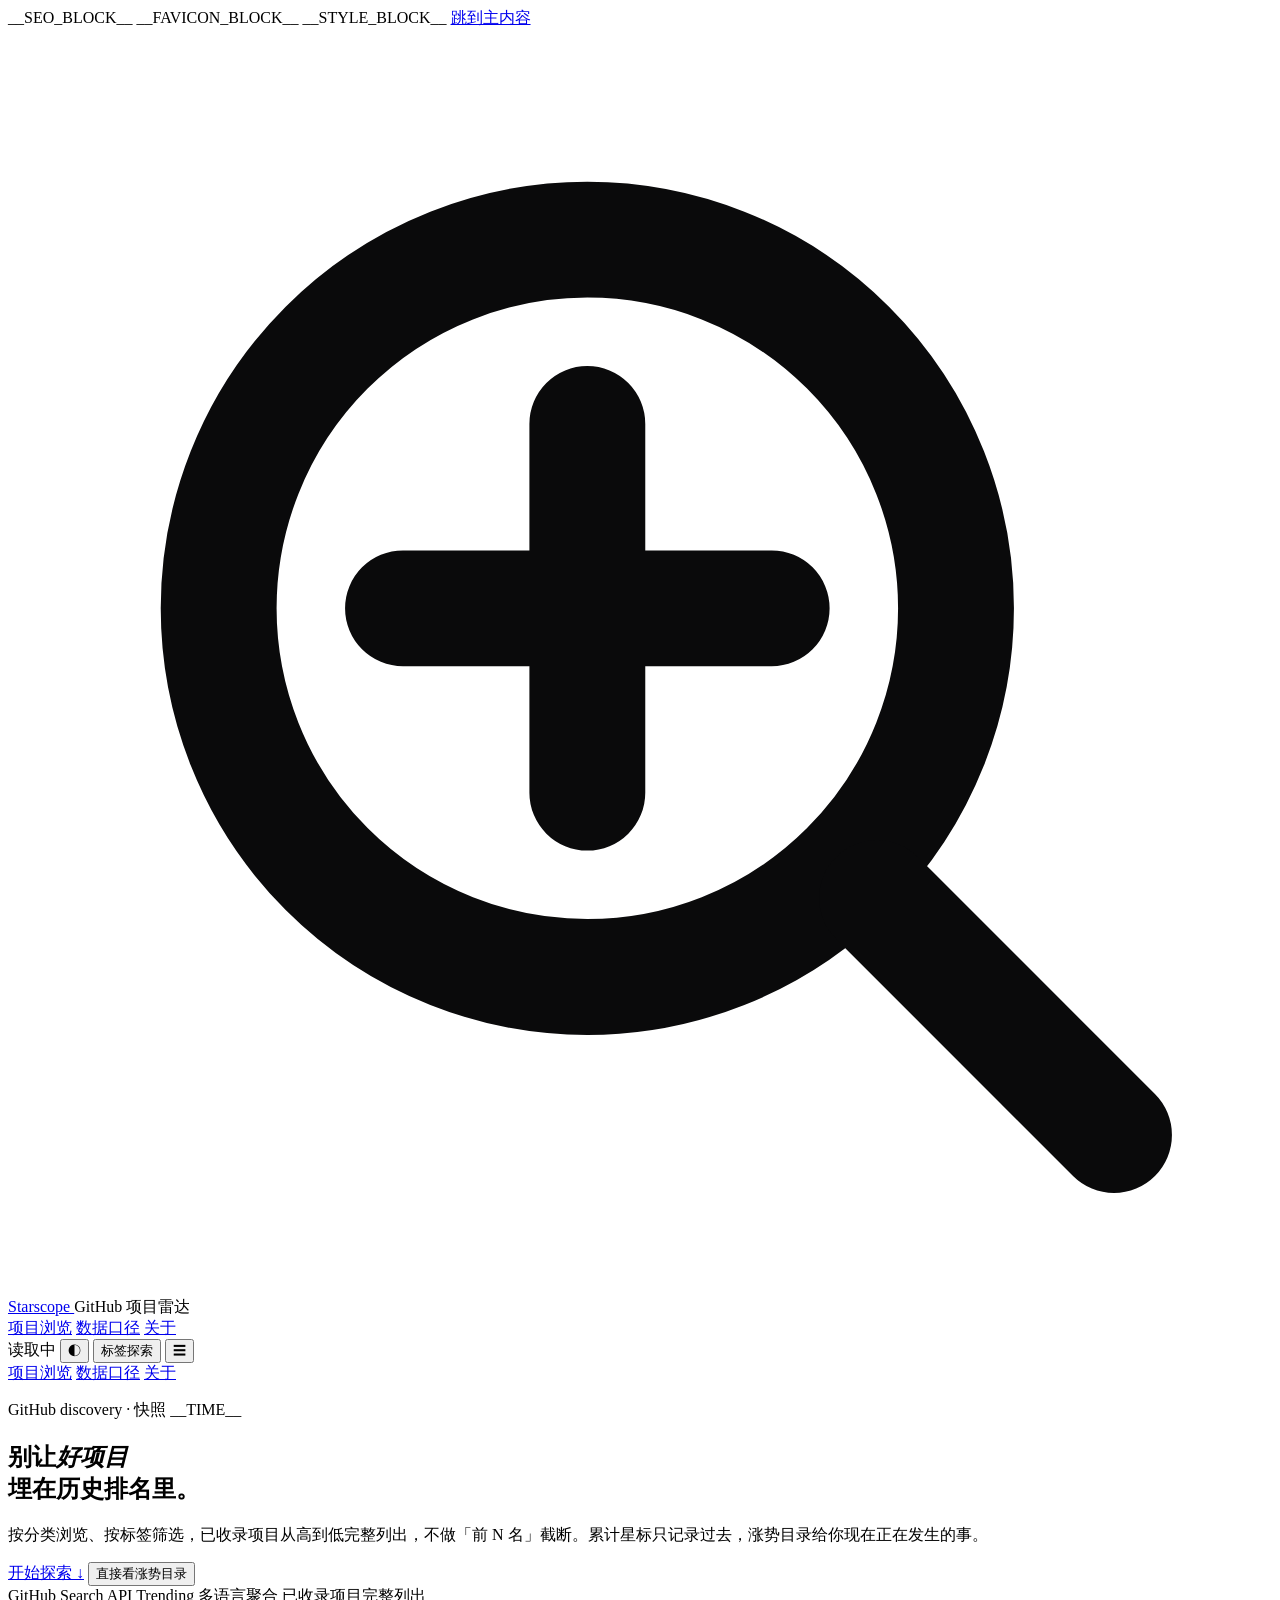
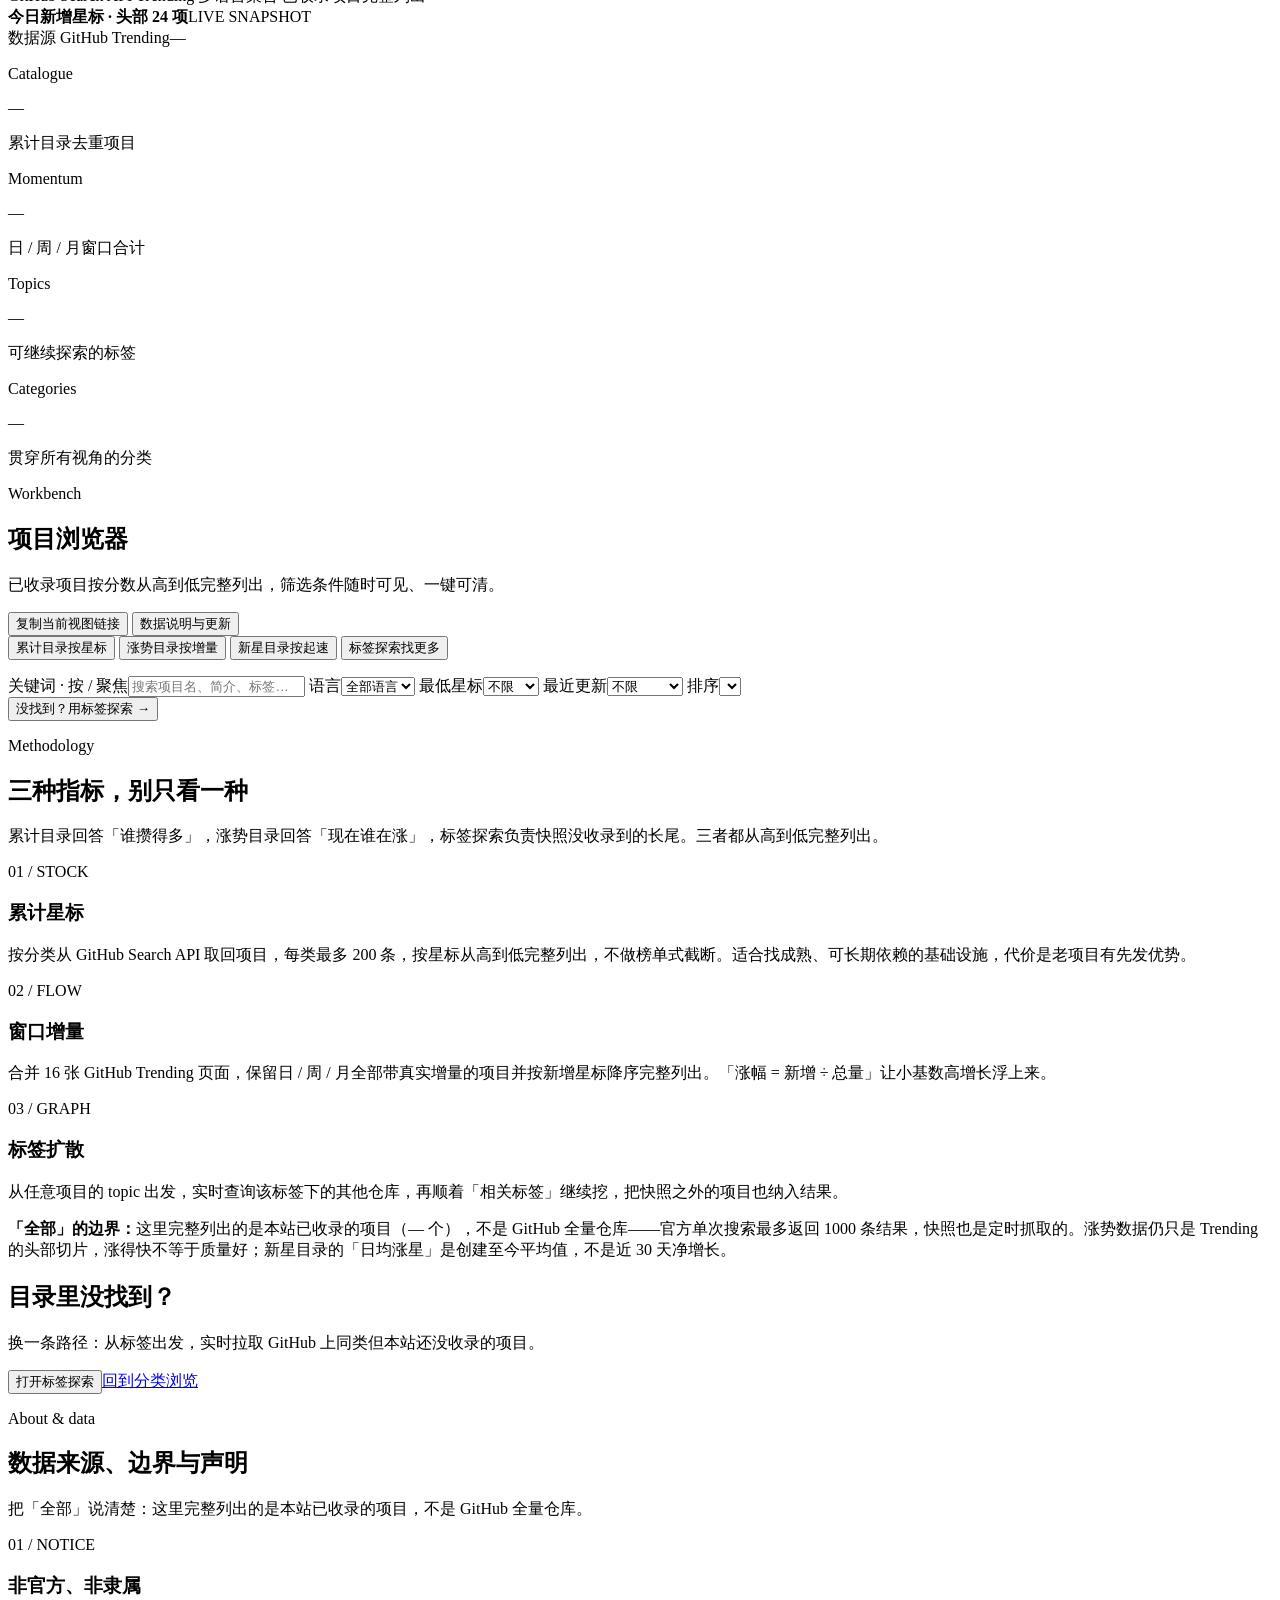
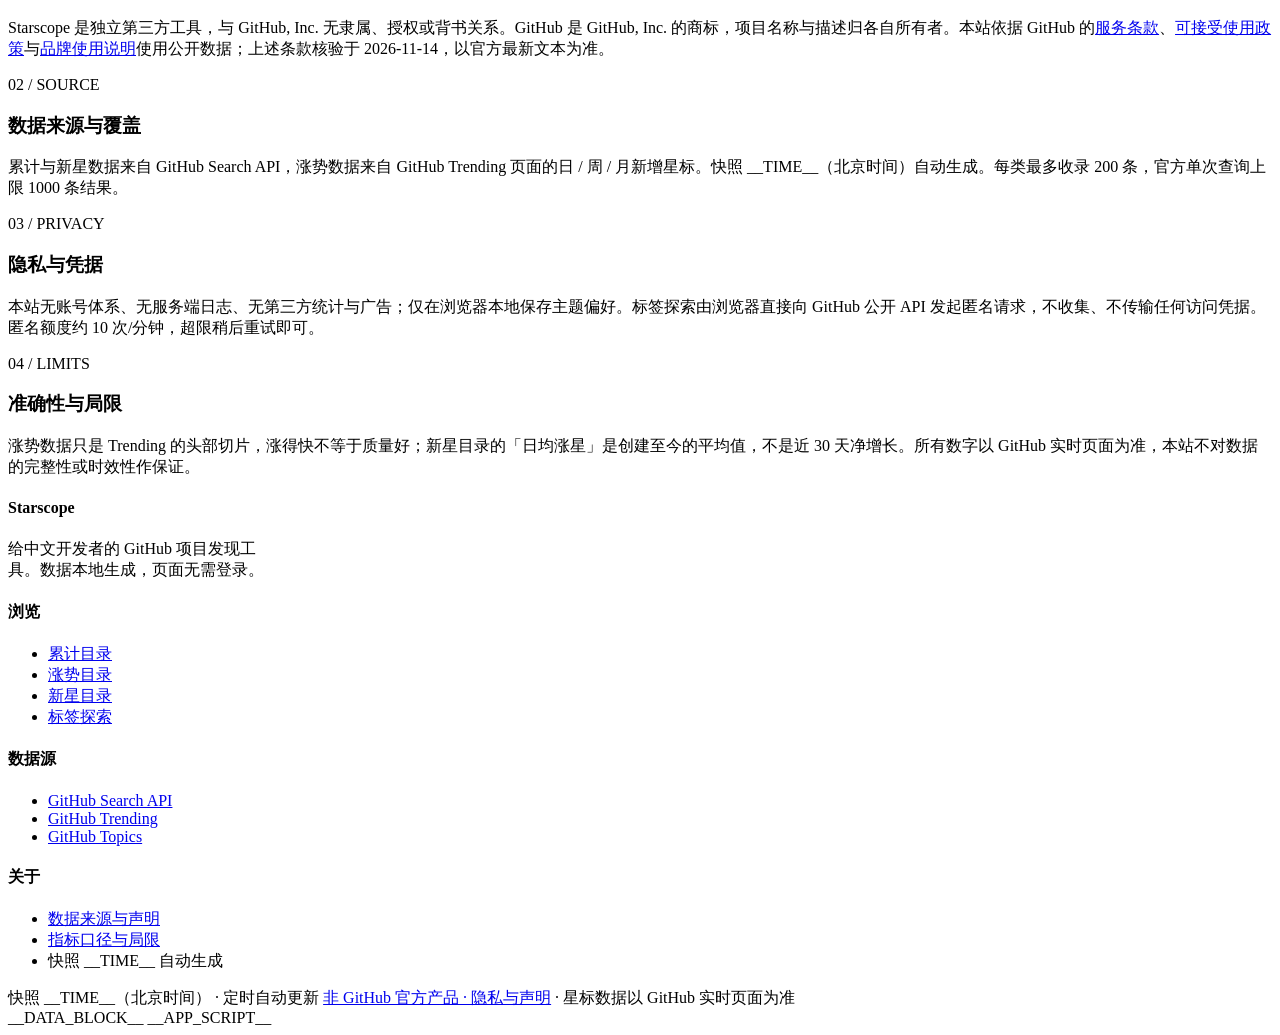
==== src/index.template.html @ 7ec01679 "feat: initial release of the Starscope GitHub catalogue site Four views (cumulative / rising / new /" ====
<!DOCTYPE html>
<html lang="zh-CN" data-theme="dark">
<head>
<meta charset="utf-8">
<meta name="viewport" content="width=device-width, initial-scale=1">
<title>Starscope · GitHub 项目雷达</title>
<meta name="description" content="按分类与标签浏览 GitHub 项目，已收录项目按星标与增量从高到低完整列出，顺着标签发现目录之外的工具。">
<meta name="color-scheme" content="dark light">
__SEO_BLOCK__
__FAVICON_BLOCK__
__STYLE_BLOCK__
</head>
<body>
<a class="skip-link" href="#main">跳到主内容</a>

<header class="site-header" id="siteHeader">
  <div class="container nav">
    <a class="nav__brand" href="#top" aria-label="Starscope 首页">
      <span class="nav__mark" aria-hidden="true">
        <svg viewBox="0 0 24 24" fill="none" stroke="#0A0A0B" stroke-width="2.2" stroke-linecap="round">
          <circle cx="11" cy="11" r="7"></circle><path d="M16.5 16.5 21 21"></path><path d="M11 7.5v7M7.5 11h7"></path>
        </svg>
      </span>
      Starscope
    </a>
    <span class="nav__sub">GitHub 项目雷达</span>
    <nav class="nav__links" aria-label="主导航">
      <a href="#explore">项目浏览</a>
      <a href="#method">数据口径</a>
      <a href="#about">关于</a>
    </nav>
    <div class="nav__actions">
      <span class="status-pill" title="数据快照时间"><i class="status-pill__dot" aria-hidden="true"></i><span id="snapshotStatus">读取中</span></span>
      <button class="btn btn--ghost btn--icon" id="themeToggle" type="button" aria-label="切换明暗主题" title="切换明暗主题">◐</button>
      <button class="btn btn--primary btn--sm" id="navTags" type="button">标签探索</button>
      <button class="nav__toggle" id="navToggle" type="button" aria-label="打开菜单" aria-expanded="false" aria-controls="navMenu">☰</button>
    </div>
  </div>
  <div class="mobile-menu" id="navMenu" data-open="false">
    <a href="#explore">项目浏览</a>
    <a href="#method">数据口径</a>
    <a href="#about">关于</a>
  </div>
</header>

<main id="main">
  <span id="top"></span>

  <!-- 1. HERO -->
  <section class="hero" aria-labelledby="heroTitle">
    <div class="container hero__grid">
      <div>
        <p class="eyebrow" data-reveal>GitHub discovery · 快照 __TIME__</p>
        <h1 class="hero__title" id="heroTitle" data-reveal>别让<em>好项目</em><br>埋在历史排名里。</h1>
        <p class="hero__sub" data-reveal>按分类浏览、按标签筛选，已收录项目从高到低完整列出，不做「前 N 名」截断。累计星标只记录过去，涨势目录给你现在正在发生的事。</p>
        <div class="hero__actions" data-reveal>
          <a class="btn btn--primary" href="#explore" id="heroExplore">开始探索 ↓</a>
          <button class="btn btn--ghost" type="button" id="heroRising">直接看涨势目录</button>
        </div>
        <div class="hero__proof" data-reveal>
          <span><i aria-hidden="true"></i>GitHub Search API</span>
          <span><i aria-hidden="true"></i>Trending 多语言聚合</span>
          <span><i aria-hidden="true"></i>已收录项目完整列出</span>
        </div>
      </div>
      <div class="hero__visual" data-reveal>
        <div class="hero__visual-head"><strong>今日新增星标 · 头部 24 项</strong><span>LIVE SNAPSHOT</span></div>
        <div class="sparkbars" id="heroBarcode" role="img" aria-label="今日新增星标最高的 24 个项目对比条形图"></div>
        <div class="hero__visual-foot"><span>数据源 GitHub Trending</span><span id="heroPeak">—</span></div>
      </div>
    </div>
  </section>

  <!-- 2. KPI -->
  <section class="container kpis" aria-label="数据规模">
    <article class="kpi" data-reveal><p class="kpi__label">Catalogue</p><p class="kpi__value" id="kpiRepos">—</p><p class="kpi__note">累计目录去重项目</p></article>
    <article class="kpi" data-reveal><p class="kpi__label">Momentum</p><p class="kpi__value" id="kpiTrending">—</p><p class="kpi__note">日 / 周 / 月窗口合计</p></article>
    <article class="kpi" data-reveal><p class="kpi__label">Topics</p><p class="kpi__value" id="kpiTopics">—</p><p class="kpi__note">可继续探索的标签</p></article>
    <article class="kpi" data-reveal><p class="kpi__label">Categories</p><p class="kpi__value" id="kpiCats">—</p><p class="kpi__note">贯穿所有视角的分类</p></article>
  </section>

  <!-- 3. WORKBENCH -->
  <section class="workbench" id="explore" aria-labelledby="exploreTitle">
    <div class="container">
      <div class="section-head__row" style="margin-bottom: var(--space-6)">
        <div class="section-head">
          <p class="eyebrow">Workbench</p>
          <h2 id="exploreTitle">项目浏览器</h2>
          <p>已收录项目按分数从高到低完整列出，筛选条件随时可见、一键可清。</p>
        </div>
        <div class="cluster">
          <button class="btn btn--ghost btn--sm" id="copyLinkBtn" type="button">复制当前视图链接</button>
          <button class="btn btn--ghost btn--sm" id="refreshBtn" type="button">数据说明与更新</button>
        </div>
      </div>

      <div class="wb">
        <aside class="rail" id="rail" aria-label="分类与热门标签"></aside>

        <div class="panel">
          <div class="panel__head">
            <div class="tabs" id="tabs" role="tablist" aria-label="目录视角">
              <button class="tab" role="tab" data-view="total" aria-selected="true" aria-controls="list" type="button">累计目录<span class="tab__badge">按星标</span></button>
              <button class="tab" role="tab" data-view="rising" aria-selected="false" aria-controls="list" type="button">涨势目录<span class="tab__badge">按增量</span></button>
              <button class="tab" role="tab" data-view="new" aria-selected="false" aria-controls="list" type="button">新星目录<span class="tab__badge">按起速</span></button>
              <button class="tab" role="tab" data-view="tags" aria-selected="false" aria-controls="list" type="button">标签探索<span class="tab__badge">找更多</span></button>
            </div>
          </div>
          <p class="hint" id="hint"></p>
          <div class="subbar" id="subbar"></div>

          <section class="tagpanel" id="tagpanel" aria-labelledby="tagPanelTitle" hidden>
            <h3 id="tagPanelTitle">按标签发现项目</h3>
            <p class="tagpanel__sub">快照只收录有限项目。点项目上的 #标签、从标签云选一个，或直接输入标签，即可实时向 GitHub 查询同类项目，把目录之外的项目也找出来。</p>
            <div class="tag-form">
              <label class="sr-only" for="tagInput">标签或关键词</label>
              <input class="tag-form__input" id="tagInput" type="search" placeholder="输入标签，如 rss、self-hosted、cli…" autocomplete="off">
              <label class="sr-only" for="tagMode">查询方式</label>
              <select id="tagMode">
                <option value="topic">按 topic 标签</option>
                <option value="keyword">按名称/简介关键词</option>
                <option value="readme">按 README 全文</option>
              </select>
              <button class="btn btn--primary" id="tagGo" type="button">搜索项目</button>
            </div>
            <div class="tag-form__advanced">
              <label for="cloudFilter">筛选标签云<input id="cloudFilter" type="search" placeholder="例如 rust" autocomplete="off"></label>
              <span class="tag-form__note">在线查询由浏览器直接匿名请求 GitHub 公开 API，本站不接收、不存储任何凭据。匿名额度约 10 次/分钟，繁忙时稍后重试即可。</span>
            </div>
            <div class="cloud" id="cloud"></div>
            <p class="status" id="tagStatus" role="status" hidden></p>
            <div class="related" id="related"></div>
            <button class="btn btn--ghost btn--sm" id="moreOnlineBtn" type="button" hidden>继续从 GitHub 加载同类项目</button>
          </section>

          <div class="toolbar" id="toolbar">
            <label class="field field--wide" for="q"><span>关键词 · 按 / 聚焦</span><input id="q" type="search" placeholder="搜索项目名、简介、标签…" autocomplete="off"></label>
            <label class="field" for="lang"><span>语言</span><select id="lang"><option value="">全部语言</option></select></label>
            <label class="field" for="minStars"><span>最低星标</span><select id="minStars"><option value="0">不限</option><option value="500">≥ 500</option><option value="1000">≥ 1k</option><option value="5000">≥ 5k</option><option value="10000">≥ 10k</option><option value="50000">≥ 50k</option></select></label>
            <label class="field" for="since"><span>最近更新</span><select id="since"><option value="0">不限</option><option value="30">近 1 个月</option><option value="180">近半年</option><option value="365">近 1 年</option></select></label>
            <label class="field" for="sort"><span>排序</span><select id="sort"></select></label>
          </div>

          <div class="filterbar" id="filterbar" aria-label="当前生效的筛选条件"></div>

          <div class="summary">
            <span id="resultInfo" role="status"></span>
            <span class="summary__right"><span class="online-msg" id="onlineMsg"></span><button class="linkbtn" id="findMore" type="button">没找到？用标签探索 →</button></span>
          </div>
          <div class="list" id="list" role="tabpanel" aria-labelledby="exploreTitle"></div>
          <div class="loadmore" id="loadmore" hidden>
            <p id="loadmoreInfo"></p>
            <button class="btn btn--ghost btn--sm" id="loadmoreBtn" type="button">继续加载</button>
            <button class="btn btn--primary btn--sm" id="showAllBtn" type="button">显示全部</button>
          </div>
          <div id="listSentinel" aria-hidden="true"></div>
        </div>
      </div>
    </div>
  </section>

  <!-- 4. METHOD -->
  <section class="method" id="method" aria-labelledby="methodTitle">
    <div class="container">
      <div class="section-head">
        <p class="eyebrow">Methodology</p>
        <h2 id="methodTitle">三种指标，别只看一种</h2>
        <p>累计目录回答「谁攒得多」，涨势目录回答「现在谁在涨」，标签探索负责快照没收录到的长尾。三者都从高到低完整列出。</p>
      </div>
      <div class="grid-auto">
        <article class="card"><p class="card__index">01 / STOCK</p><h3>累计星标</h3><p>按分类从 GitHub Search API 取回项目，每类最多 200 条，按星标从高到低完整列出，不做榜单式截断。适合找成熟、可长期依赖的基础设施，代价是老项目有先发优势。</p></article>
        <article class="card"><p class="card__index">02 / FLOW</p><h3>窗口增量</h3><p>合并 16 张 GitHub Trending 页面，保留日 / 周 / 月全部带真实增量的项目并按新增星标降序完整列出。「涨幅 = 新增 ÷ 总量」让小基数高增长浮上来。</p></article>
        <article class="card"><p class="card__index">03 / GRAPH</p><h3>标签扩散</h3><p>从任意项目的 topic 出发，实时查询该标签下的其他仓库，再顺着「相关标签」继续挖，把快照之外的项目也纳入结果。</p></article>
      </div>
      <p class="caveat"><strong>「全部」的边界：</strong>这里完整列出的是本站已收录的项目（<span id="caveatCount">—</span> 个），不是 GitHub 全量仓库——官方单次搜索最多返回 1000 条结果，快照也是定时抓取的。涨势数据仍只是 Trending 的头部切片，涨得快不等于质量好；新星目录的「日均涨星」是创建至今平均值，不是近 30 天净增长。</p>
    </div>
  </section>

  <!-- 5. CTA -->
  <section class="container" aria-label="开始使用">
    <div class="cta-band">
      <h2>目录里没找到？</h2>
      <p>换一条路径：从标签出发，实时拉取 GitHub 上同类但本站还没收录的项目。</p>
      <div class="cluster"><button class="btn btn--primary" id="ctaTags" type="button">打开标签探索</button><a class="btn btn--ghost" href="#explore">回到分类浏览</a></div>
    </div>
  </section>

  <!-- 6. LEGAL / DATA -->
  <section class="legal" id="legal" aria-labelledby="legalTitle">
    <div class="container">
      <div class="section-head">
        <p class="eyebrow">About &amp; data</p>
        <h2 id="legalTitle">数据来源、边界与声明</h2>
        <p>把「全部」说清楚：这里完整列出的是本站已收录的项目，不是 GitHub 全量仓库。</p>
      </div>
      <div class="grid-auto">
        <article class="card"><p class="card__index">01 / NOTICE</p><h3>非官方、非隶属</h3><p>Starscope 是独立第三方工具，与 GitHub, Inc. 无隶属、授权或背书关系。GitHub 是 GitHub, Inc. 的商标，项目名称与描述归各自所有者。本站依据 GitHub 的<a href="https://docs.github.com/en/site-policy/github-terms/github-terms-of-service" target="_blank" rel="noopener">服务条款</a>、<a href="https://docs.github.com/en/site-policy/acceptable-use-policies/github-acceptable-use-policies" target="_blank" rel="noopener">可接受使用政策</a>与<a href="https://github.com/logos" target="_blank" rel="noopener">品牌使用说明</a>使用公开数据；上述条款核验于 2026-11-14，以官方最新文本为准。</p></article>
        <article class="card"><p class="card__index">02 / SOURCE</p><h3>数据来源与覆盖</h3><p id="legalCoverage">累计与新星数据来自 GitHub Search API，涨势数据来自 GitHub Trending 页面的日 / 周 / 月新增星标。快照 __TIME__（北京时间）自动生成。每类最多收录 200 条，官方单次查询上限 1000 条结果。</p></article>
        <article class="card"><p class="card__index">03 / PRIVACY</p><h3>隐私与凭据</h3><p>本站无账号体系、无服务端日志、无第三方统计与广告；仅在浏览器本地保存主题偏好。标签探索由浏览器直接向 GitHub 公开 API 发起匿名请求，不收集、不传输任何访问凭据。匿名额度约 10 次/分钟，超限稍后重试即可。</p></article>
        <article class="card"><p class="card__index">04 / LIMITS</p><h3>准确性与局限</h3><p>涨势数据只是 Trending 的头部切片，涨得快不等于质量好；新星目录的「日均涨星」是创建至今的平均值，不是近 30 天净增长。所有数字以 GitHub 实时页面为准，本站不对数据的完整性或时效性作保证。</p></article>
      </div>
    </div>
  </section>
</main>

<footer class="site-footer" id="about">
  <div class="container">
    <div class="footer-grid">
      <div>
        <h4>Starscope</h4>
        <p class="text-muted" style="max-width: 32ch">给中文开发者的 GitHub 项目发现工具。数据本地生成，页面无需登录。</p>
      </div>
      <div>
        <h4>浏览</h4>
        <ul><li><a href="#explore" data-view="total">累计目录</a></li><li><a href="#explore" data-view="rising">涨势目录</a></li><li><a href="#explore" data-view="new">新星目录</a></li><li><a href="#explore" data-view="tags">标签探索</a></li></ul>
      </div>
      <div>
        <h4>数据源</h4>
        <ul><li><a href="https://api.github.com/" target="_blank" rel="noopener">GitHub Search API</a></li><li><a href="https://github.com/trending" target="_blank" rel="noopener">GitHub Trending</a></li><li><a href="https://github.com/topics" target="_blank" rel="noopener">GitHub Topics</a></li></ul>
      </div>
      <div>
        <h4>关于</h4>
        <ul><li><a href="#legal">数据来源与声明</a></li><li><a href="#method">指标口径与局限</a></li><li>快照 __TIME__ 自动生成</li></ul>
      </div>
    </div>
    <div class="footer-legal">
      <span>快照 __TIME__（北京时间） · 定时自动更新</span>
      <span><a href="#legal">非 GitHub 官方产品 · 隐私与声明</a> · 星标数据以 GitHub 实时页面为准</span>
    </div>
  </div>
</footer>

__DATA_BLOCK__
__APP_SCRIPT__
</body>
</html>
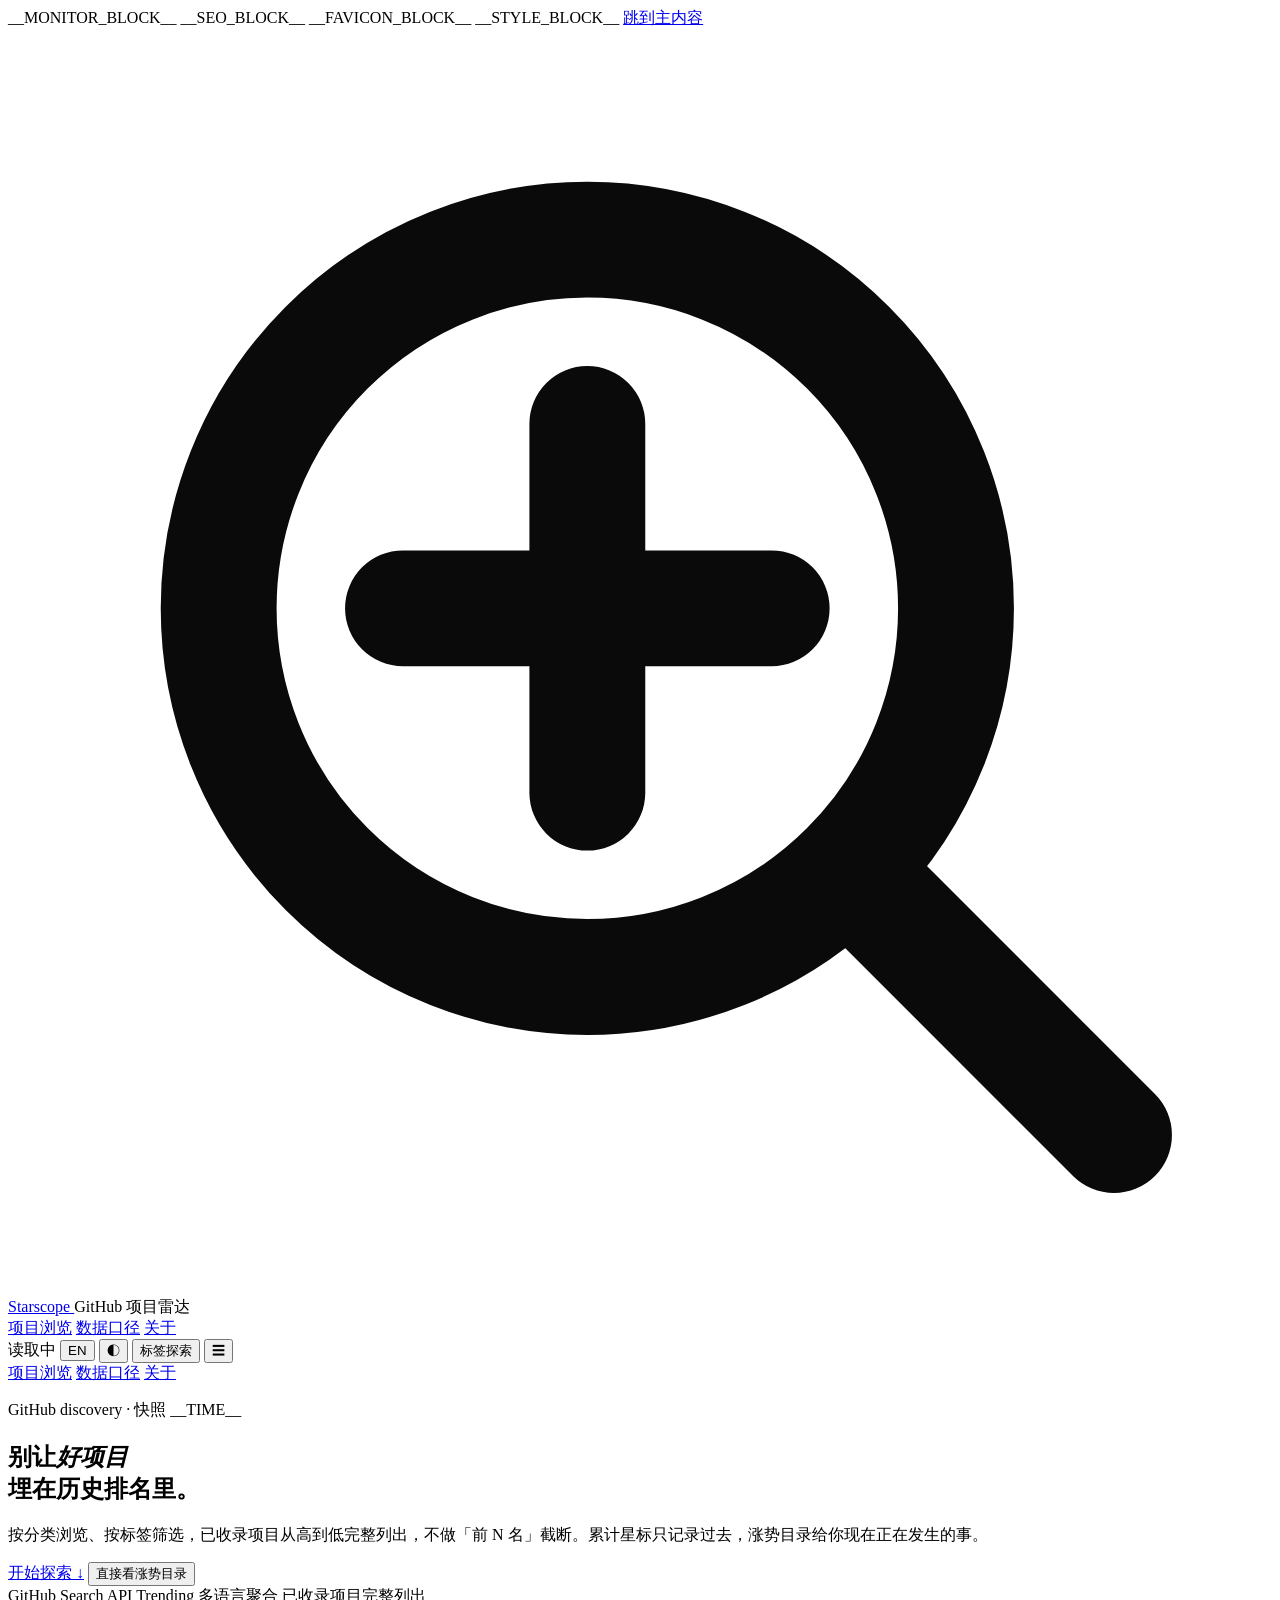
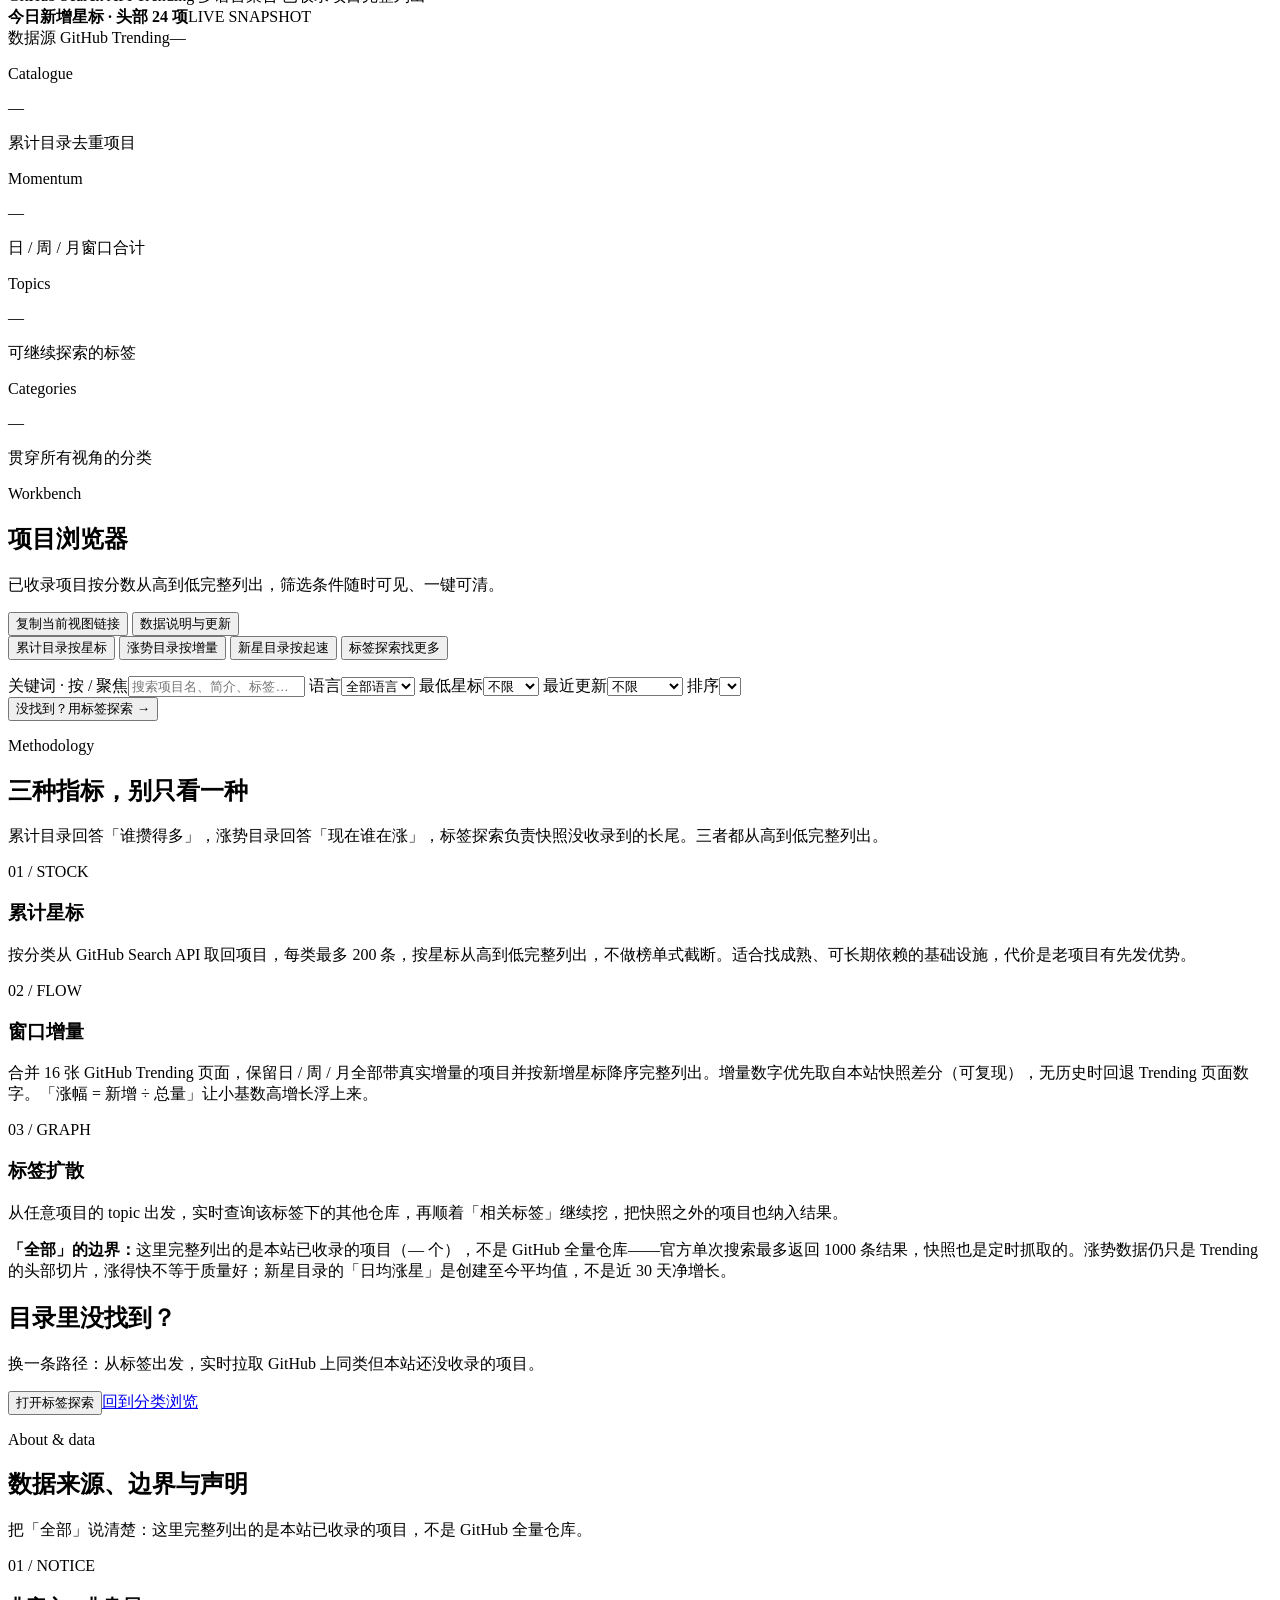
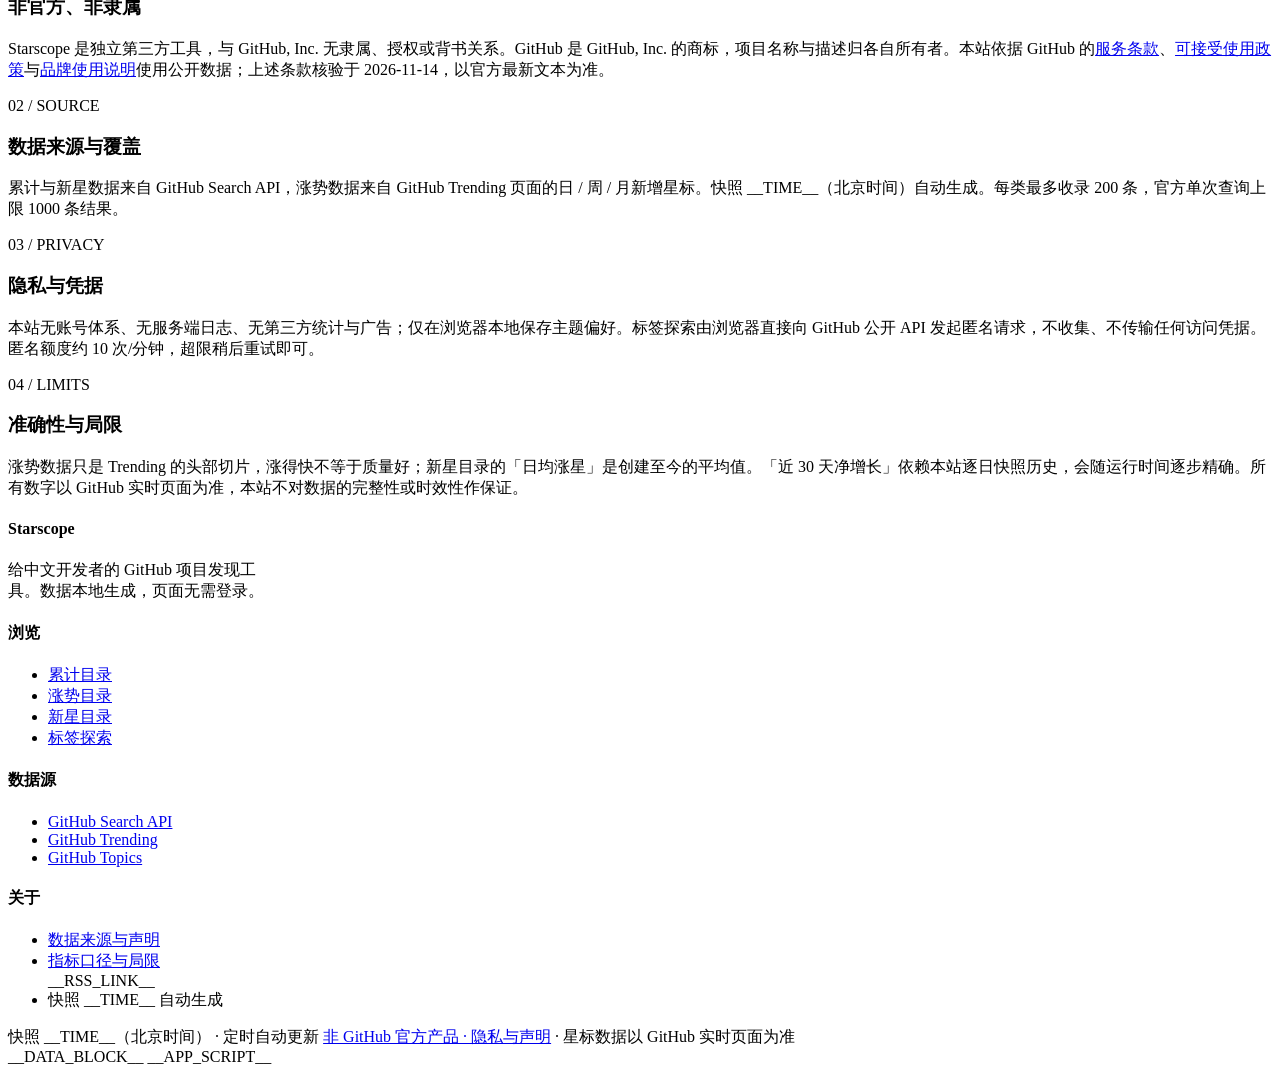
==== commit 10f3f333: "feat: close out Tier B/C/D — monitoring, snapshot deltas, detail sheet, favourites, RSS, i18n Tier B" ====
--- a/src/index.template.html
+++ b/src/index.template.html
@@ -3,6 +3,7 @@
 <head>
 <meta charset="utf-8">
 <meta name="viewport" content="width=device-width, initial-scale=1">
+__MONITOR_BLOCK__
 <title>Starscope · GitHub 项目雷达</title>
 <meta name="description" content="按分类与标签浏览 GitHub 项目，已收录项目按星标与增量从高到低完整列出，顺着标签发现目录之外的工具。">
 <meta name="color-scheme" content="dark light">
@@ -31,6 +32,7 @@
     </nav>
     <div class="nav__actions">
       <span class="status-pill" title="数据快照时间"><i class="status-pill__dot" aria-hidden="true"></i><span id="snapshotStatus">读取中</span></span>
+      <button class="btn btn--ghost btn--icon" id="langToggle" type="button" aria-label="切换语言 / Switch language" title="切换语言 / Switch language">EN</button>
       <button class="btn btn--ghost btn--icon" id="themeToggle" type="button" aria-label="切换明暗主题" title="切换明暗主题">◐</button>
       <button class="btn btn--primary btn--sm" id="navTags" type="button">标签探索</button>
       <button class="nav__toggle" id="navToggle" type="button" aria-label="打开菜单" aria-expanded="false" aria-controls="navMenu">☰</button>
@@ -145,7 +147,7 @@
 
           <div class="summary">
             <span id="resultInfo" role="status"></span>
-            <span class="summary__right"><span class="online-msg" id="onlineMsg"></span><button class="linkbtn" id="findMore" type="button">没找到？用标签探索 →</button></span>
+            <span class="summary__right"><span class="online-msg" id="onlineMsg"></span><button class="linkbtn" id="favToggle" type="button" hidden>只看收藏</button><button class="linkbtn" id="favExport" type="button" hidden>复制收藏列表</button><button class="linkbtn" id="favClear" type="button" hidden>清空收藏</button><button class="linkbtn" id="findMore" type="button">没找到？用标签探索 →</button></span>
           </div>
           <div class="list" id="list" role="tabpanel" aria-labelledby="exploreTitle"></div>
           <div class="loadmore" id="loadmore" hidden>
@@ -169,7 +171,7 @@
       </div>
       <div class="grid-auto">
         <article class="card"><p class="card__index">01 / STOCK</p><h3>累计星标</h3><p>按分类从 GitHub Search API 取回项目，每类最多 200 条，按星标从高到低完整列出，不做榜单式截断。适合找成熟、可长期依赖的基础设施，代价是老项目有先发优势。</p></article>
-        <article class="card"><p class="card__index">02 / FLOW</p><h3>窗口增量</h3><p>合并 16 张 GitHub Trending 页面，保留日 / 周 / 月全部带真实增量的项目并按新增星标降序完整列出。「涨幅 = 新增 ÷ 总量」让小基数高增长浮上来。</p></article>
+        <article class="card"><p class="card__index">02 / FLOW</p><h3>窗口增量</h3><p>合并 16 张 GitHub Trending 页面，保留日 / 周 / 月全部带真实增量的项目并按新增星标降序完整列出。增量数字优先取自本站快照差分（可复现），无历史时回退 Trending 页面数字。「涨幅 = 新增 ÷ 总量」让小基数高增长浮上来。</p></article>
         <article class="card"><p class="card__index">03 / GRAPH</p><h3>标签扩散</h3><p>从任意项目的 topic 出发，实时查询该标签下的其他仓库，再顺着「相关标签」继续挖，把快照之外的项目也纳入结果。</p></article>
       </div>
       <p class="caveat"><strong>「全部」的边界：</strong>这里完整列出的是本站已收录的项目（<span id="caveatCount">—</span> 个），不是 GitHub 全量仓库——官方单次搜索最多返回 1000 条结果，快照也是定时抓取的。涨势数据仍只是 Trending 的头部切片，涨得快不等于质量好；新星目录的「日均涨星」是创建至今平均值，不是近 30 天净增长。</p>
@@ -197,10 +199,22 @@
         <article class="card"><p class="card__index">01 / NOTICE</p><h3>非官方、非隶属</h3><p>Starscope 是独立第三方工具，与 GitHub, Inc. 无隶属、授权或背书关系。GitHub 是 GitHub, Inc. 的商标，项目名称与描述归各自所有者。本站依据 GitHub 的<a href="https://docs.github.com/en/site-policy/github-terms/github-terms-of-service" target="_blank" rel="noopener">服务条款</a>、<a href="https://docs.github.com/en/site-policy/acceptable-use-policies/github-acceptable-use-policies" target="_blank" rel="noopener">可接受使用政策</a>与<a href="https://github.com/logos" target="_blank" rel="noopener">品牌使用说明</a>使用公开数据；上述条款核验于 2026-11-14，以官方最新文本为准。</p></article>
         <article class="card"><p class="card__index">02 / SOURCE</p><h3>数据来源与覆盖</h3><p id="legalCoverage">累计与新星数据来自 GitHub Search API，涨势数据来自 GitHub Trending 页面的日 / 周 / 月新增星标。快照 __TIME__（北京时间）自动生成。每类最多收录 200 条，官方单次查询上限 1000 条结果。</p></article>
         <article class="card"><p class="card__index">03 / PRIVACY</p><h3>隐私与凭据</h3><p>本站无账号体系、无服务端日志、无第三方统计与广告；仅在浏览器本地保存主题偏好。标签探索由浏览器直接向 GitHub 公开 API 发起匿名请求，不收集、不传输任何访问凭据。匿名额度约 10 次/分钟，超限稍后重试即可。</p></article>
-        <article class="card"><p class="card__index">04 / LIMITS</p><h3>准确性与局限</h3><p>涨势数据只是 Trending 的头部切片，涨得快不等于质量好；新星目录的「日均涨星」是创建至今的平均值，不是近 30 天净增长。所有数字以 GitHub 实时页面为准，本站不对数据的完整性或时效性作保证。</p></article>
-      </div>
-    </div>
-  </section>
+        <article class="card"><p class="card__index">04 / LIMITS</p><h3>准确性与局限</h3><p>涨势数据只是 Trending 的头部切片，涨得快不等于质量好；新星目录的「日均涨星」是创建至今的平均值。「近 30 天净增长」依赖本站逐日快照历史，会随运行时间逐步精确。所有数字以 GitHub 实时页面为准，本站不对数据的完整性或时效性作保证。</p></article>
+      </div>
+    </div>
+  </section>
+
+  <!-- 7. DETAIL OVERLAY (project side sheet) -->
+  <div class="detail" id="detail" hidden>
+    <div class="detail__backdrop" id="detailBackdrop"></div>
+    <aside class="detail__panel" role="dialog" aria-modal="true" aria-labelledby="detailTitle">
+      <div class="detail__head">
+        <h3 class="detail__title" id="detailTitle">项目详情</h3>
+        <button class="btn btn--ghost btn--icon" id="detailClose" type="button" aria-label="关闭详情（Esc）" title="关闭详情（Esc）">×</button>
+      </div>
+      <div class="detail__body" id="detailBody" tabindex="-1"></div>
+    </aside>
+  </div>
 </main>
 
 <footer class="site-footer" id="about">
@@ -220,7 +234,7 @@
       </div>
       <div>
         <h4>关于</h4>
-        <ul><li><a href="#legal">数据来源与声明</a></li><li><a href="#method">指标口径与局限</a></li><li>快照 __TIME__ 自动生成</li></ul>
+        <ul><li><a href="#legal">数据来源与声明</a></li><li><a href="#method">指标口径与局限</a></li>__RSS_LINK__<li>快照 __TIME__ 自动生成</li></ul>
       </div>
     </div>
     <div class="footer-legal">
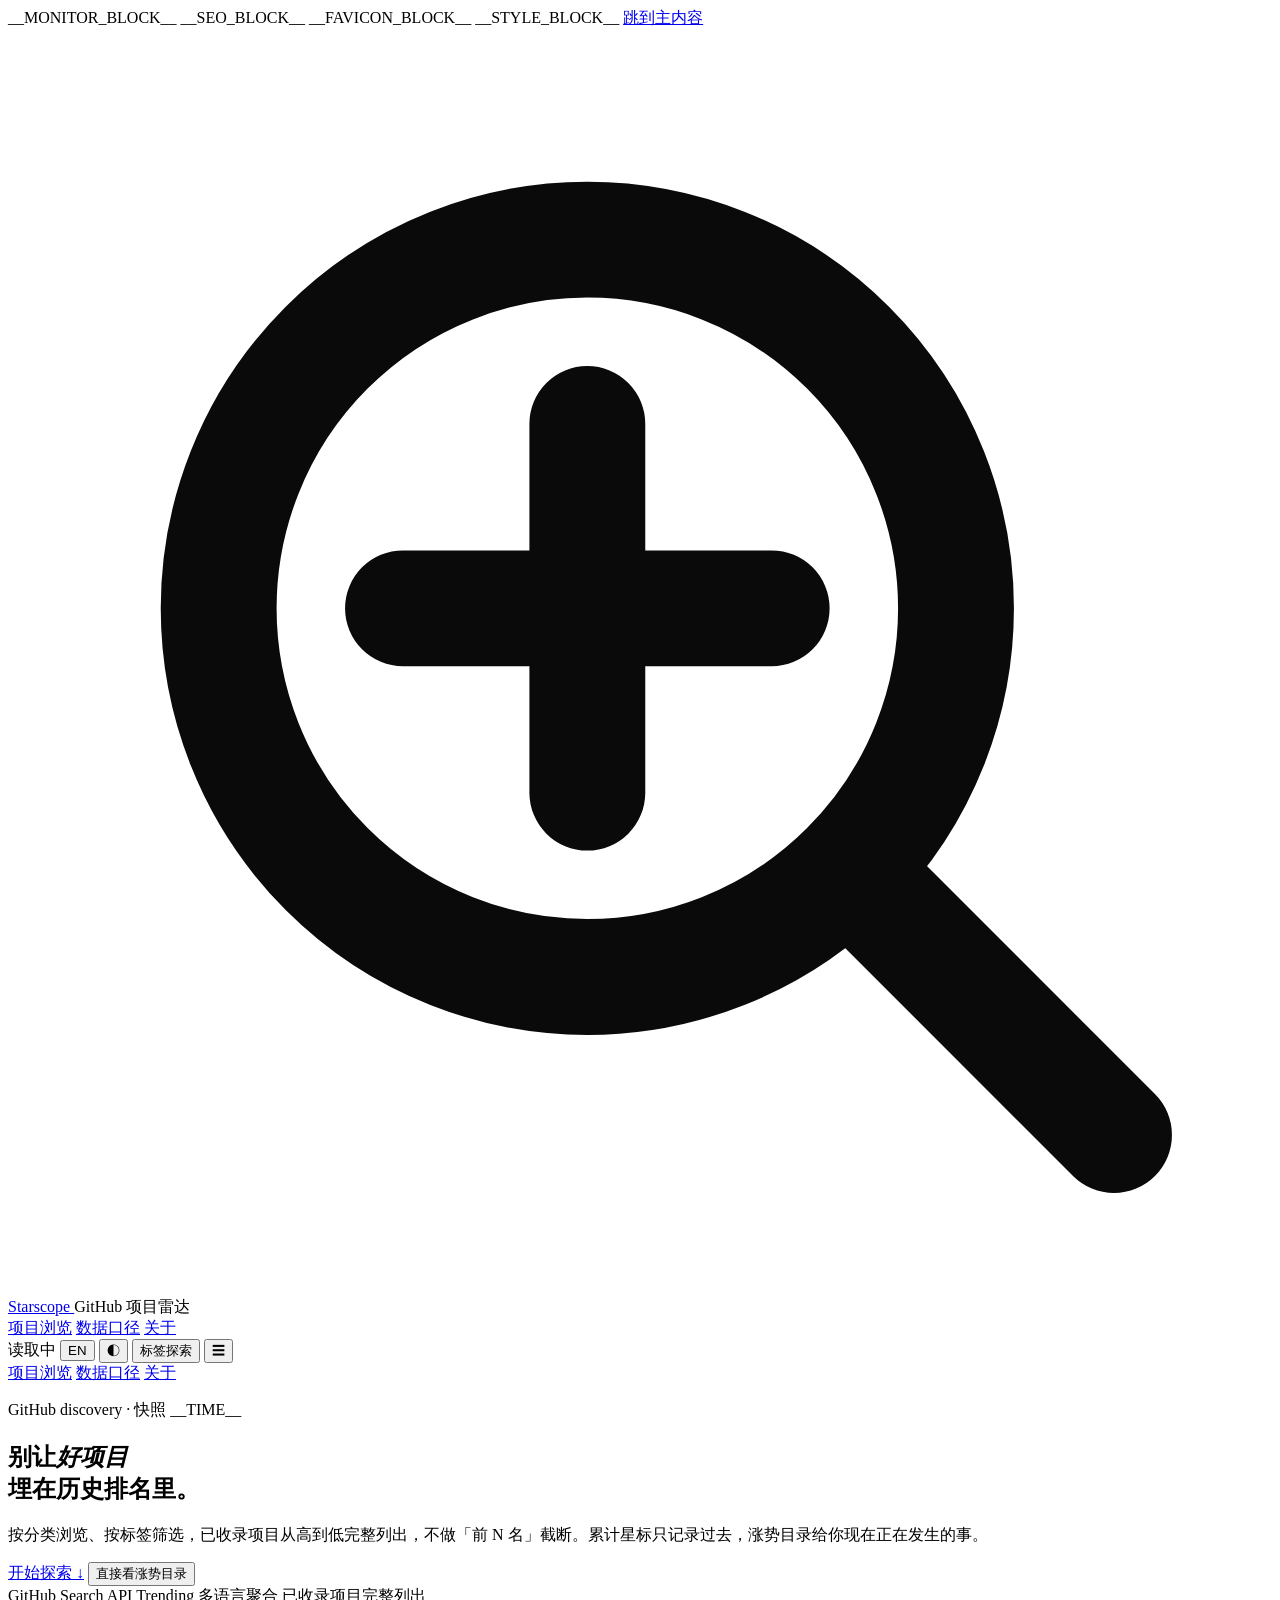
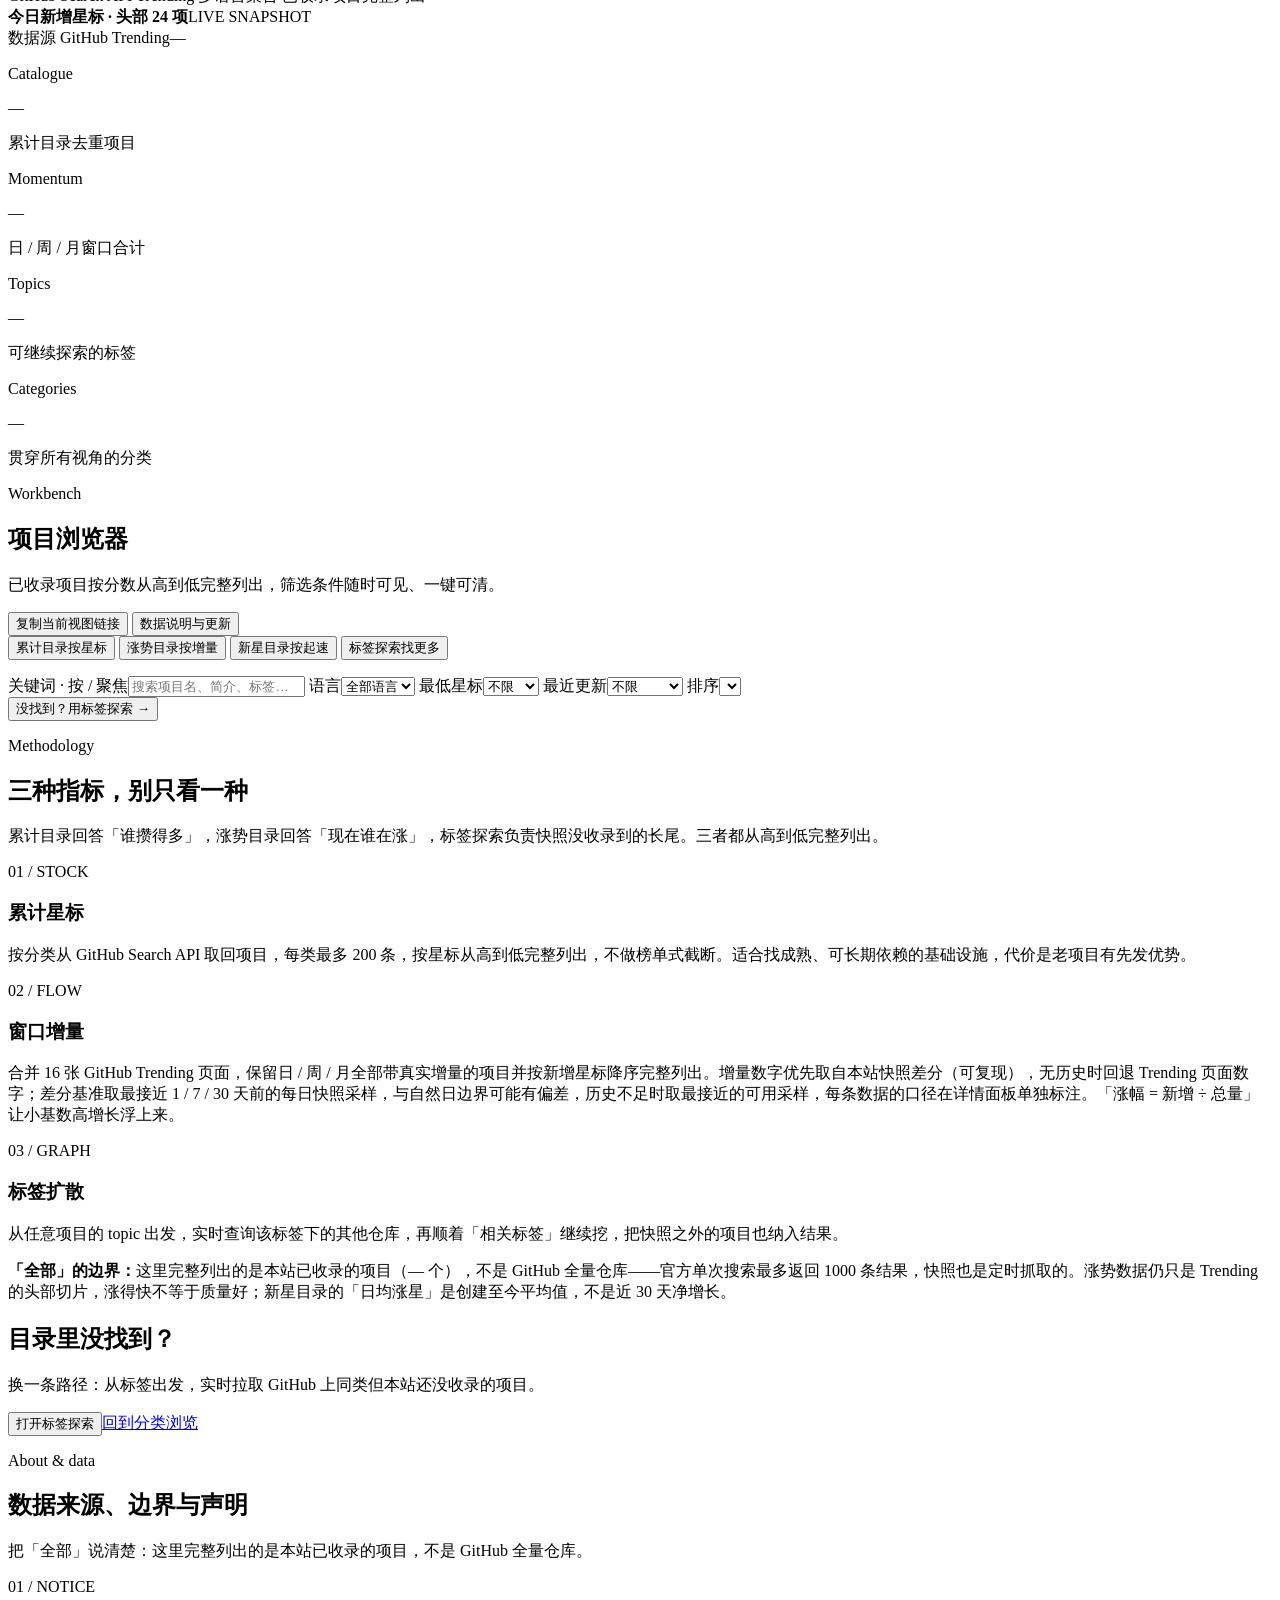
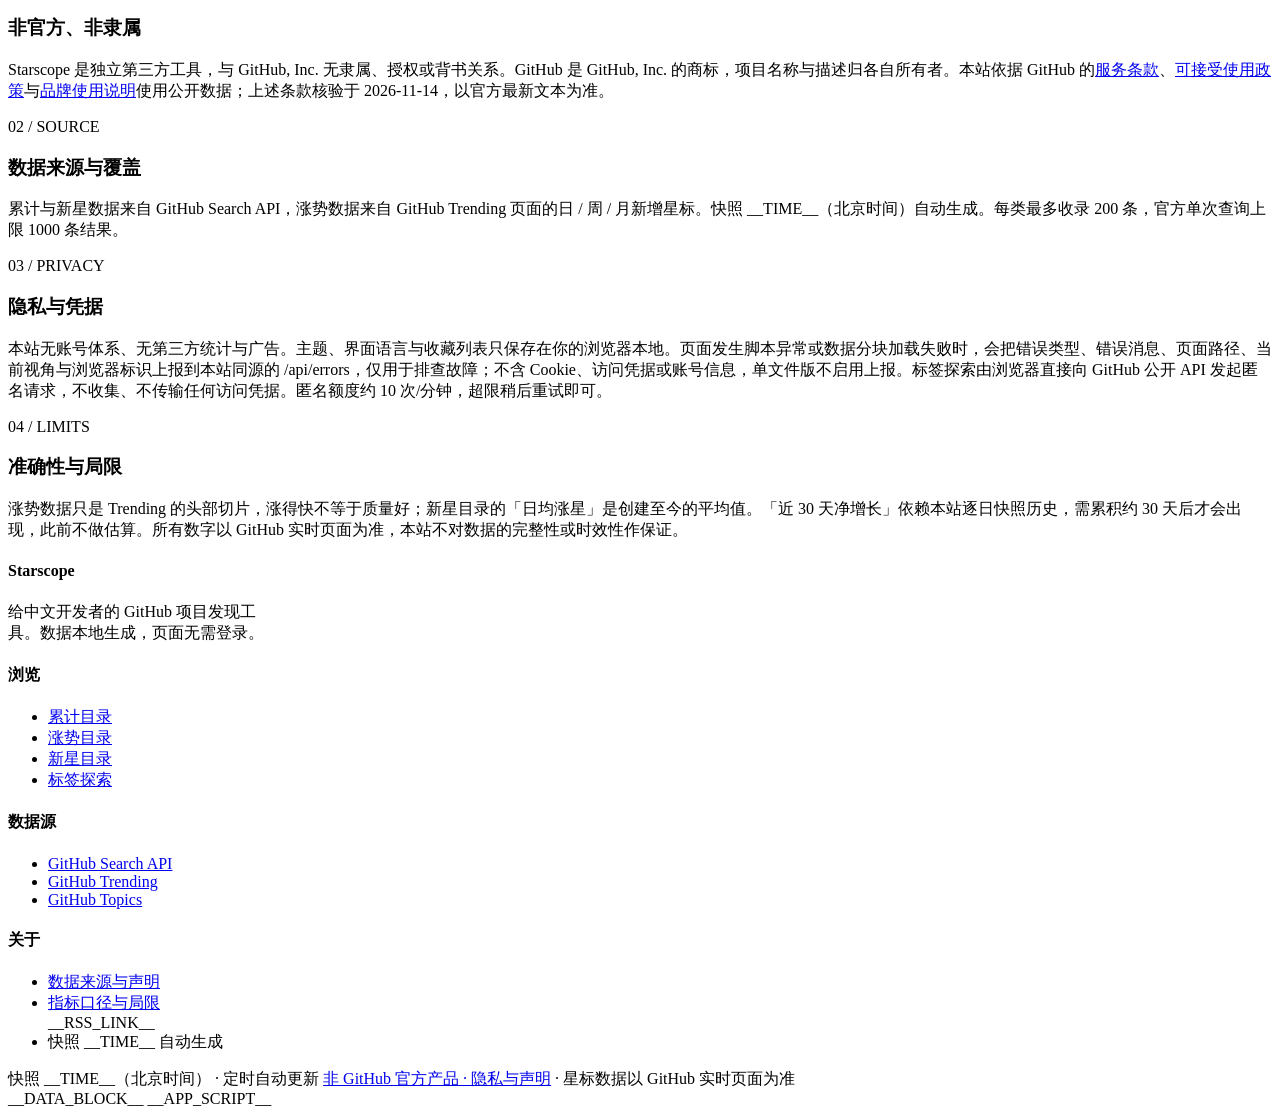
==== commit f12b369a: "fix: audit findings — delta history, category consistency, soft 404, honest copy A full site audit f" ====
--- a/src/index.template.html
+++ b/src/index.template.html
@@ -52,8 +52,8 @@
   <section class="hero" aria-labelledby="heroTitle">
     <div class="container hero__grid">
       <div>
-        <p class="eyebrow" data-reveal>GitHub discovery · 快照 __TIME__</p>
-        <h1 class="hero__title" id="heroTitle" data-reveal>别让<em>好项目</em><br>埋在历史排名里。</h1>
+        <p class="eyebrow" data-reveal data-i18n="hero.eyebrow">GitHub discovery · 快照 __TIME__</p>
+        <h1 class="hero__title" id="heroTitle" data-reveal data-i18n="hero.title">别让<em>好项目</em><br>埋在历史排名里。</h1>
         <p class="hero__sub" data-reveal>按分类浏览、按标签筛选，已收录项目从高到低完整列出，不做「前 N 名」截断。累计星标只记录过去，涨势目录给你现在正在发生的事。</p>
         <div class="hero__actions" data-reveal>
           <a class="btn btn--primary" href="#explore" id="heroExplore">开始探索 ↓</a>
@@ -126,7 +126,7 @@
               <button class="btn btn--primary" id="tagGo" type="button">搜索项目</button>
             </div>
             <div class="tag-form__advanced">
-              <label for="cloudFilter">筛选标签云<input id="cloudFilter" type="search" placeholder="例如 rust" autocomplete="off"></label>
+              <label for="cloudFilter"><span>筛选标签云</span><input id="cloudFilter" type="search" placeholder="例如 rust" autocomplete="off"></label>
               <span class="tag-form__note">在线查询由浏览器直接匿名请求 GitHub 公开 API，本站不接收、不存储任何凭据。匿名额度约 10 次/分钟，繁忙时稍后重试即可。</span>
             </div>
             <div class="cloud" id="cloud"></div>
@@ -171,10 +171,10 @@
       </div>
       <div class="grid-auto">
         <article class="card"><p class="card__index">01 / STOCK</p><h3>累计星标</h3><p>按分类从 GitHub Search API 取回项目，每类最多 200 条，按星标从高到低完整列出，不做榜单式截断。适合找成熟、可长期依赖的基础设施，代价是老项目有先发优势。</p></article>
-        <article class="card"><p class="card__index">02 / FLOW</p><h3>窗口增量</h3><p>合并 16 张 GitHub Trending 页面，保留日 / 周 / 月全部带真实增量的项目并按新增星标降序完整列出。增量数字优先取自本站快照差分（可复现），无历史时回退 Trending 页面数字。「涨幅 = 新增 ÷ 总量」让小基数高增长浮上来。</p></article>
+        <article class="card"><p class="card__index">02 / FLOW</p><h3>窗口增量</h3><p>合并 16 张 GitHub Trending 页面，保留日 / 周 / 月全部带真实增量的项目并按新增星标降序完整列出。增量数字优先取自本站快照差分（可复现），无历史时回退 Trending 页面数字；差分基准取最接近 1 / 7 / 30 天前的每日快照采样，与自然日边界可能有偏差，历史不足时取最接近的可用采样，每条数据的口径在详情面板单独标注。「涨幅 = 新增 ÷ 总量」让小基数高增长浮上来。</p></article>
         <article class="card"><p class="card__index">03 / GRAPH</p><h3>标签扩散</h3><p>从任意项目的 topic 出发，实时查询该标签下的其他仓库，再顺着「相关标签」继续挖，把快照之外的项目也纳入结果。</p></article>
       </div>
-      <p class="caveat"><strong>「全部」的边界：</strong>这里完整列出的是本站已收录的项目（<span id="caveatCount">—</span> 个），不是 GitHub 全量仓库——官方单次搜索最多返回 1000 条结果，快照也是定时抓取的。涨势数据仍只是 Trending 的头部切片，涨得快不等于质量好；新星目录的「日均涨星」是创建至今平均值，不是近 30 天净增长。</p>
+      <p class="caveat" data-i18n="method.caveat"><strong>「全部」的边界：</strong>这里完整列出的是本站已收录的项目（<span id="caveatCount">—</span> 个），不是 GitHub 全量仓库——官方单次搜索最多返回 1000 条结果，快照也是定时抓取的。涨势数据仍只是 Trending 的头部切片，涨得快不等于质量好；新星目录的「日均涨星」是创建至今平均值，不是近 30 天净增长。</p>
     </div>
   </section>
 
@@ -196,10 +196,10 @@
         <p>把「全部」说清楚：这里完整列出的是本站已收录的项目，不是 GitHub 全量仓库。</p>
       </div>
       <div class="grid-auto">
-        <article class="card"><p class="card__index">01 / NOTICE</p><h3>非官方、非隶属</h3><p>Starscope 是独立第三方工具，与 GitHub, Inc. 无隶属、授权或背书关系。GitHub 是 GitHub, Inc. 的商标，项目名称与描述归各自所有者。本站依据 GitHub 的<a href="https://docs.github.com/en/site-policy/github-terms/github-terms-of-service" target="_blank" rel="noopener">服务条款</a>、<a href="https://docs.github.com/en/site-policy/acceptable-use-policies/github-acceptable-use-policies" target="_blank" rel="noopener">可接受使用政策</a>与<a href="https://github.com/logos" target="_blank" rel="noopener">品牌使用说明</a>使用公开数据；上述条款核验于 2026-11-14，以官方最新文本为准。</p></article>
+        <article class="card"><p class="card__index">01 / NOTICE</p><h3>非官方、非隶属</h3><p data-i18n="legal.notice">Starscope 是独立第三方工具，与 GitHub, Inc. 无隶属、授权或背书关系。GitHub 是 GitHub, Inc. 的商标，项目名称与描述归各自所有者。本站依据 GitHub 的<a href="https://docs.github.com/en/site-policy/github-terms/github-terms-of-service" target="_blank" rel="noopener">服务条款</a>、<a href="https://docs.github.com/en/site-policy/acceptable-use-policies/github-acceptable-use-policies" target="_blank" rel="noopener">可接受使用政策</a>与<a href="https://github.com/logos" target="_blank" rel="noopener">品牌使用说明</a>使用公开数据；上述条款核验于 2026-11-14，以官方最新文本为准。</p></article>
         <article class="card"><p class="card__index">02 / SOURCE</p><h3>数据来源与覆盖</h3><p id="legalCoverage">累计与新星数据来自 GitHub Search API，涨势数据来自 GitHub Trending 页面的日 / 周 / 月新增星标。快照 __TIME__（北京时间）自动生成。每类最多收录 200 条，官方单次查询上限 1000 条结果。</p></article>
-        <article class="card"><p class="card__index">03 / PRIVACY</p><h3>隐私与凭据</h3><p>本站无账号体系、无服务端日志、无第三方统计与广告；仅在浏览器本地保存主题偏好。标签探索由浏览器直接向 GitHub 公开 API 发起匿名请求，不收集、不传输任何访问凭据。匿名额度约 10 次/分钟，超限稍后重试即可。</p></article>
-        <article class="card"><p class="card__index">04 / LIMITS</p><h3>准确性与局限</h3><p>涨势数据只是 Trending 的头部切片，涨得快不等于质量好；新星目录的「日均涨星」是创建至今的平均值。「近 30 天净增长」依赖本站逐日快照历史，会随运行时间逐步精确。所有数字以 GitHub 实时页面为准，本站不对数据的完整性或时效性作保证。</p></article>
+        <article class="card"><p class="card__index">03 / PRIVACY</p><h3>隐私与凭据</h3><p>本站无账号体系、无第三方统计与广告。主题、界面语言与收藏列表只保存在你的浏览器本地。页面发生脚本异常或数据分块加载失败时，会把错误类型、错误消息、页面路径、当前视角与浏览器标识上报到本站同源的 /api/errors，仅用于排查故障；不含 Cookie、访问凭据或账号信息，单文件版不启用上报。标签探索由浏览器直接向 GitHub 公开 API 发起匿名请求，不收集、不传输任何访问凭据。匿名额度约 10 次/分钟，超限稍后重试即可。</p></article>
+        <article class="card"><p class="card__index">04 / LIMITS</p><h3>准确性与局限</h3><p>涨势数据只是 Trending 的头部切片，涨得快不等于质量好；新星目录的「日均涨星」是创建至今的平均值。「近 30 天净增长」依赖本站逐日快照历史，需累积约 30 天后才会出现，此前不做估算。所有数字以 GitHub 实时页面为准，本站不对数据的完整性或时效性作保证。</p></article>
       </div>
     </div>
   </section>
@@ -234,12 +234,12 @@
       </div>
       <div>
         <h4>关于</h4>
-        <ul><li><a href="#legal">数据来源与声明</a></li><li><a href="#method">指标口径与局限</a></li>__RSS_LINK__<li>快照 __TIME__ 自动生成</li></ul>
+        <ul><li><a href="#legal">数据来源与声明</a></li><li><a href="#method">指标口径与局限</a></li>__RSS_LINK__<li data-i18n="footer.snapshot">快照 __TIME__ 自动生成</li></ul>
       </div>
     </div>
     <div class="footer-legal">
-      <span>快照 __TIME__（北京时间） · 定时自动更新</span>
-      <span><a href="#legal">非 GitHub 官方产品 · 隐私与声明</a> · 星标数据以 GitHub 实时页面为准</span>
+      <span data-i18n="footer.legal.time">快照 __TIME__（北京时间） · 定时自动更新</span>
+      <span data-i18n="footer.legal.note"><a href="#legal">非 GitHub 官方产品 · 隐私与声明</a> · 星标数据以 GitHub 实时页面为准</span>
     </div>
   </div>
 </footer>
